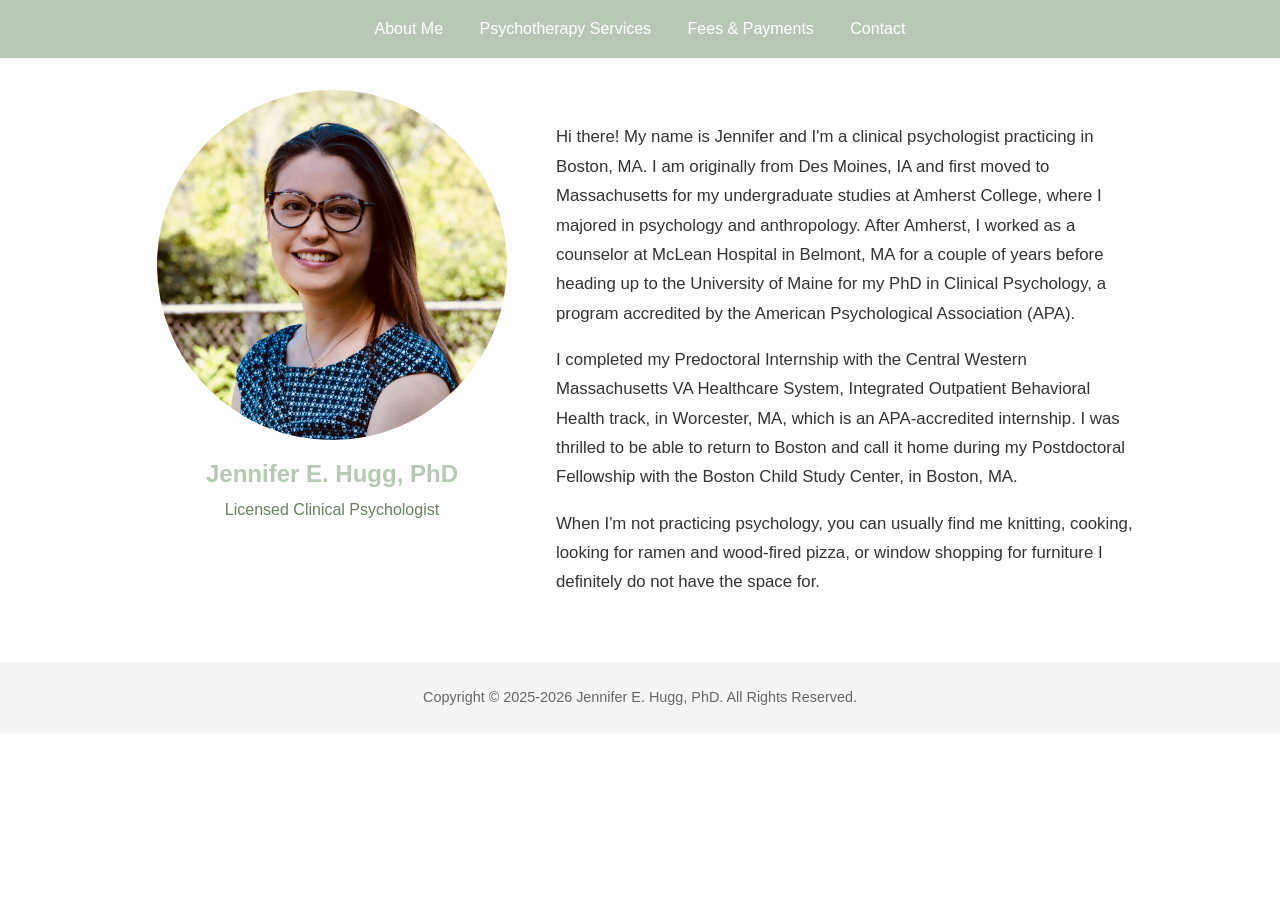
==== index.html @ 9c78a3e1 "Add files via upload" ====
<!DOCTYPE html>
<html lang="en">
<head>
    <meta charset="UTF-8">
    <meta name="viewport" content="width=device-width, initial-scale=1.0">
    <title>Jennifer E. Hugg, PhD</title>
    <link rel="stylesheet" href="style.css">
</head>
<body>
    <nav>
        <a href="index.html">About Me</a>
        <a href="services.html">Psychotherapy Services</a>
        <a href="fees.html">Fees & Payments</a>
        <a href="contact.html">Contact</a>
    </nav>
    <div class="content-wrapper">
        <!-- Left Column: Photo + Title -->
        <div class="profile-column">
            <img src="headshot.jpg" alt="Jennifer E. Hugg, PhD">
            <h1>
                Jennifer E. Hugg, PhD
                <span class="subtitle">Licensed Clinical Psychologist</span>
            </h1>
        </div>
        <!-- Right Column: About Text -->
        <div class="about-column">
            <div class="about-text">
                <p>Hi there! My name is Jennifer and I'm a clinical psychologist practicing in Boston, MA. I am originally from Des Moines, IA and first moved to Massachusetts for my undergraduate studies at Amherst College, where I majored in psychology and anthropology. After Amherst, I worked as a counselor at McLean Hospital in Belmont, MA for a couple of years before heading up to the University of Maine for my PhD in Clinical Psychology, a program accredited by the American Psychological Association (APA).</p>
                <p>I completed my Predoctoral Internship with the Central Western Massachusetts VA Healthcare System, Integrated Outpatient Behavioral Health track, in Worcester, MA, which is an APA-accredited internship. I was thrilled to be able to return to Boston and call it home during my Postdoctoral Fellowship with the Boston Child Study Center, in Boston, MA.</p>
                <p>When I'm not practicing psychology, you can usually find me knitting, cooking, looking for ramen and wood-fired pizza, or window shopping for furniture I definitely do not have the space for.</p>
            </div>
        </div>
    </div>
    <footer>
        Copyright © <span id="current-year-range"></span> Jennifer E. Hugg, PhD. All Rights Reserved.
    </footer>
    <script>
        function updateYearRange() {
            const currentYear = new Date().getFullYear();
            const startYear = 2025;
            if (currentYear === startYear) {
                document.getElementById('current-year-range').textContent = startYear.toString();
            } else {
                document.getElementById('current-year-range').textContent = `${startYear}-${currentYear}`;
            }
        }
        updateYearRange();
    </script>
</body>
</html>
---- style.css ----
:root {
    --accent-color: #B7C9B5;
    --font-family: 'Segoe UI', Tahoma, Geneva, Verdana, sans-serif;
}

body {
    margin: 0;
    font-family: var(--font-family);
    line-height: 1.6;
    background-color: #fdfdfd;
    color: #333;
}

/* Navigation */
nav {
    background-color: var(--accent-color);
    padding: 1rem;
    text-align: center;
}

    nav a {
        color: #fff;
        text-decoration: none;
        margin: 0 1rem;
        font-weight: 500;
        transition: color 0.3s ease;
        display: inline-block;
    }

        nav a:hover {
            color: #eee;
        }

/* Main Content Layout */
.content-wrapper {
    max-width: 1000px;
    margin: 2rem auto;
    display: flex;
    gap: 2rem;
    flex-wrap: wrap;
}

/* Left Column (Image + Title) */
.profile-column {
    flex: 1 1 300px;
    text-align: center;
}

    .profile-column img {
        width: 350px;
        height: 350px;
        object-fit: cover;
        border-radius: 50%;
    }

    .profile-column h1 {
        font-size: 1.5rem;
        margin: 0.5rem 0;
        color: var(--accent-color);
        font-weight: 600;
    }

    .profile-column .subtitle {
        color: #6A8061;
        font-size: 1rem;
        font-weight: 400;
        display: block;
        margin-top: 0.2rem;
    }

/* Right Column (About Text) */
.about-column {
    flex: 1 1 500px;
    padding-top: 1rem;
}

.about-text {
    font-size: 1.05rem;
    line-height: 1.75;
}

    /* Link styling for body text */
    .about-text a {
        color: #6A8061;
        text-decoration: underline;
        transition: color 0.3s ease;
    }

        .about-text a:hover {
            color: #556650;
        }

/* Footer */
footer {
    background-color: #f5f5f5;
    text-align: center;
    padding: 1.5rem;
    margin-top: 3rem;
    font-size: 0.9rem;
    color: #666;
}

/* Responsive Adjustments */
@media (max-width: 768px) {
    .content-wrapper {
        flex-direction: column;
        align-items: center;
    }

    .profile-column {
        margin-bottom: 2rem;
    }

        .profile-column img {
            width: 100%;
            max-width: 300px;
        }
}
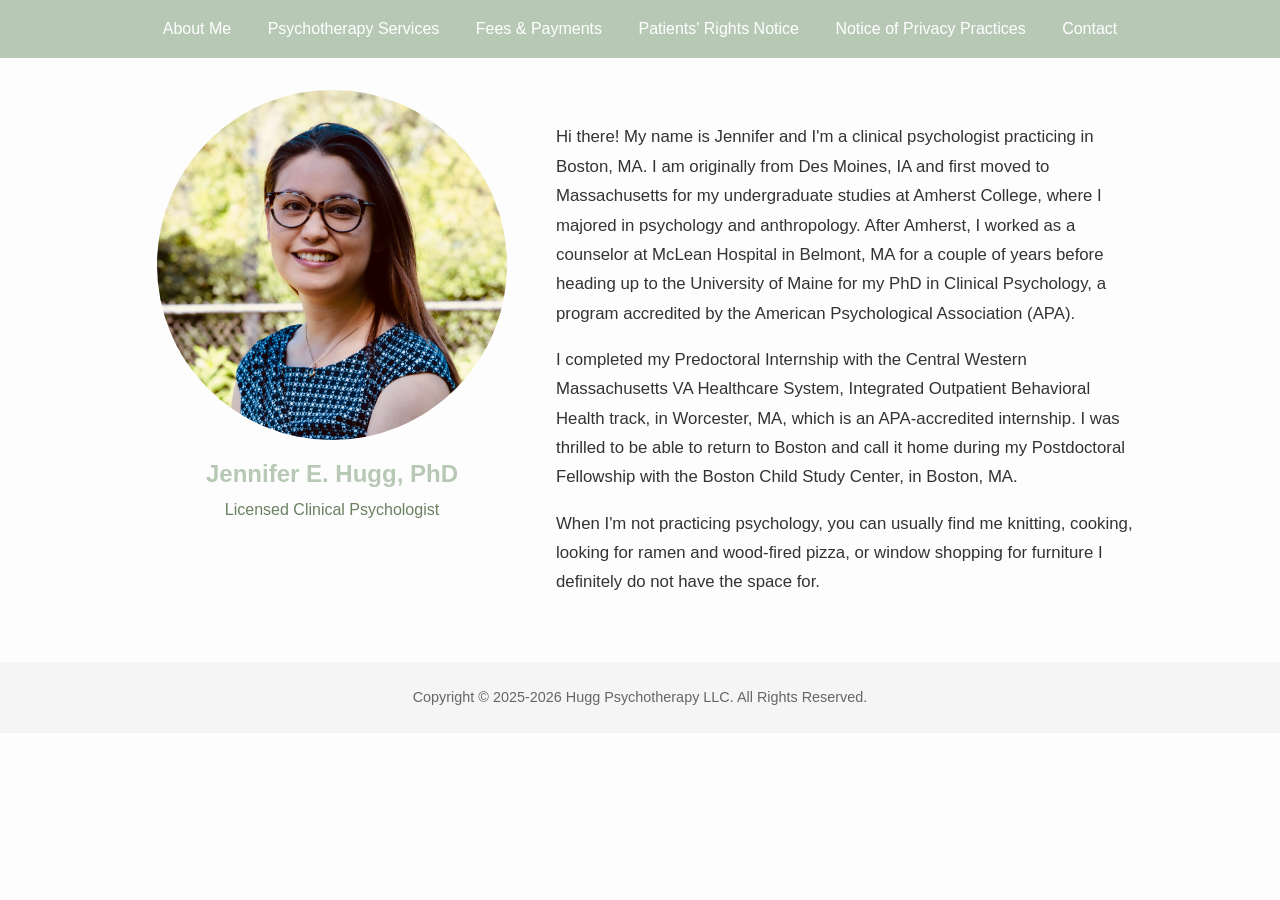
==== commit 5559a431: "Add files via upload" ====
--- a/index.html
+++ b/index.html
@@ -11,6 +11,8 @@
         <a href="index.html">About Me</a>
         <a href="services.html">Psychotherapy Services</a>
         <a href="fees.html">Fees & Payments</a>
+        <a href="rights.html">Patients' Rights Notice</a>
+        <a href="npp.html">Notice of Privacy Practices</a>
         <a href="contact.html">Contact</a>
     </nav>
     <div class="content-wrapper">
@@ -32,7 +34,7 @@
         </div>
     </div>
     <footer>
-        Copyright © <span id="current-year-range"></span> Jennifer E. Hugg, PhD. All Rights Reserved.
+        Copyright © <span id="current-year-range"></span> Hugg Psychotherapy LLC. All Rights Reserved.
     </footer>
     <script>
         function updateYearRange() {
